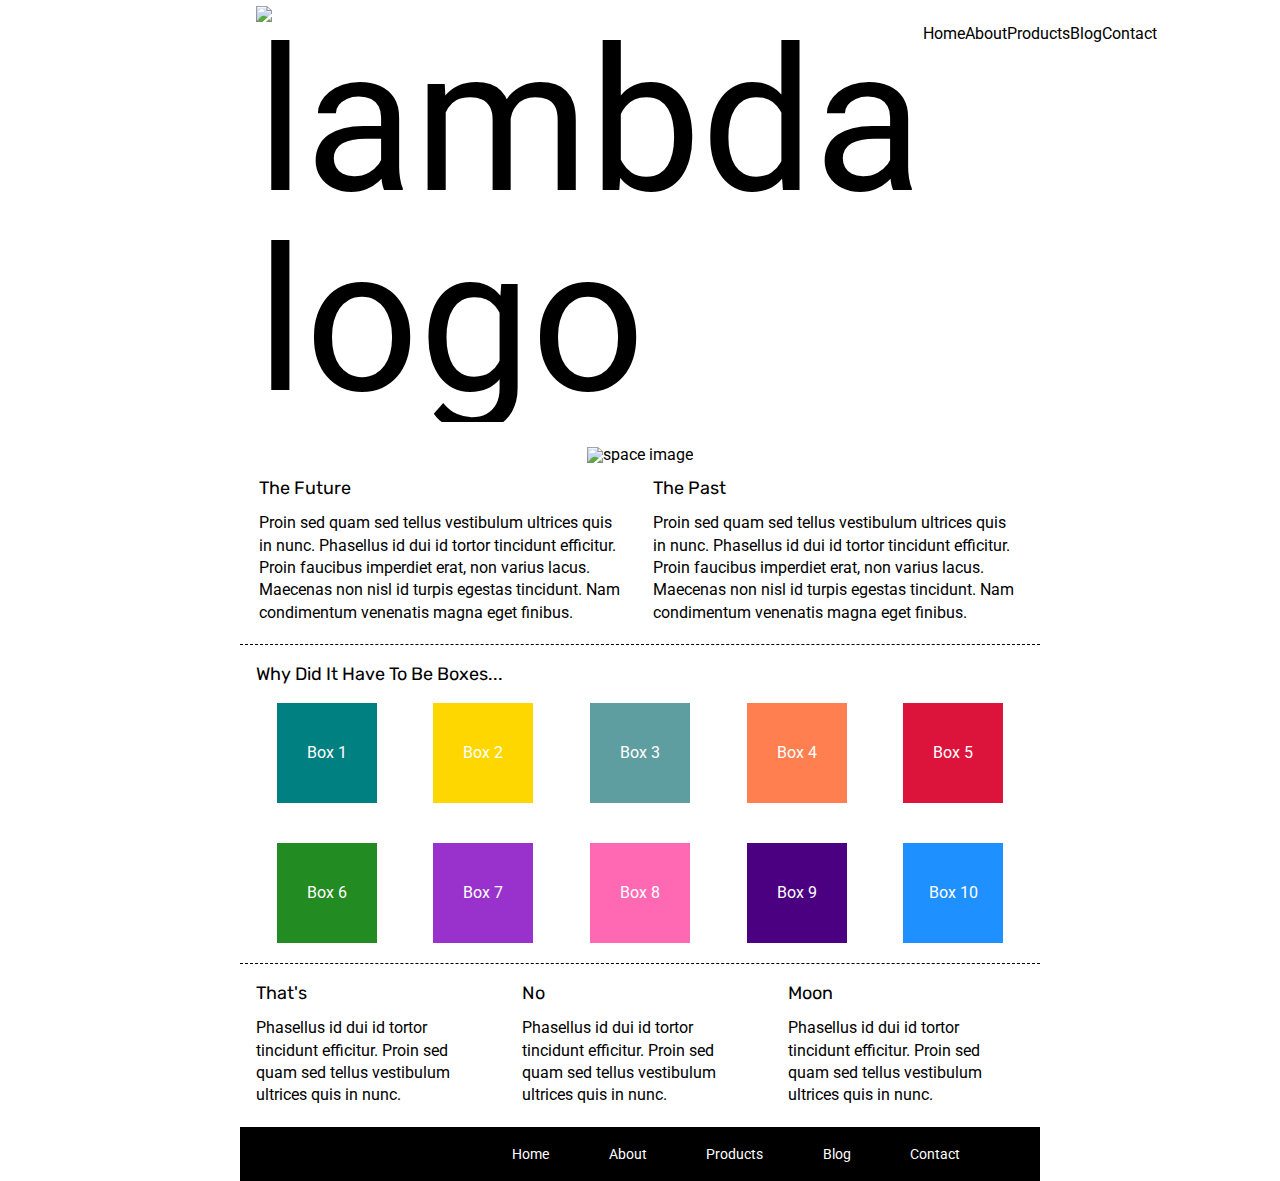
==== index.html @ 9ab6e814 "first-update" ====
<!DOCTYPE html>

<html lang="en">
<head>
  <meta charset="utf-8">
  <title>Sprint Challenge - Home</title>
  <link href="https://fonts.googleapis.com/css?family=Roboto|Rubik" rel="stylesheet">
  <link rel="stylesheet" href="index.css">
</head>

<body>
   <header>
        <nav class="navbar"> 
            <img src="/img/lambda-black.png" alt="lambda logo">
            <a href="#">Home</a>
            <a href="about.html" target="_blank">About</a>
            <a href="#">Products</a>
            <a href="#">Blog</a>
            <a href="#">Contact</a>
        </nav>
    </header>
            
    <div class="img-navbar">
        <img src="/img/jumbo.jpg" alt="space image">
    </div>
   
    <div class="container">
   
        <section class="top-content">
            <div class="text-container">
                <h2>The Future</h2>
                <p>Proin sed quam sed tellus vestibulum ultrices quis in nunc. Phasellus id dui id tortor tincidunt efficitur. Proin faucibus imperdiet erat, non varius lacus. Maecenas non nisl id turpis egestas tincidunt. Nam condimentum venenatis magna eget finibus.</p>
            </div>
            <div class="text-container">
                <h2>The Past</h2>
                <p>Proin sed quam sed tellus vestibulum ultrices quis in nunc. Phasellus id dui id tortor tincidunt efficitur. Proin faucibus imperdiet erat, non varius lacus. Maecenas non nisl id turpis egestas tincidunt. Nam condimentum venenatis magna eget finibus.</p>
            </div>
        </section>
        
        <section class="middle-content">
        
            <h2>Why Did It Have To Be Boxes...</h2>
            
            <div class="boxes">
                <div class="box1">Box 1</div>
                <div class="box2">Box 2</div>
                <div class="box3">Box 3</div>
                <div class="box4">Box 4</div>
                <div class="box5">Box 5</div>
                <div class="box6">Box 6</div>
                <div class="box7">Box 7</div>
                <div class="box8">Box 8</div>
                <div class="box9">Box 9</div>
                <div class="box10">Box 10</div>
            </div>
        
        </section>

        <section class="bottom-content">

            <div class="text-container">
                <h2>That's</h2>
                <p>Phasellus id dui id tortor tincidunt efficitur. Proin sed quam sed tellus vestibulum ultrices quis in nunc.</p>
            </div>
            <div class="text-container">
                <h2>No</h2>
                <p>Phasellus id dui id tortor tincidunt efficitur. Proin sed quam sed tellus vestibulum ultrices quis in nunc.</p>
            </div>
            <div class="text-container">
                <h2>Moon</h2>
                <p>Phasellus id dui id tortor tincidunt efficitur. Proin sed quam sed tellus vestibulum ultrices quis in nunc.</p>
            </div>

        </section>
        
        <footer>
            <nav>
                <a href="#">Home</a>
                <a href="#">About</a>
                <a href="#">Products</a>
                <a href="#">Blog</a>
                <a href="#">Contact</a>
            </nav>
        </footer>
    </div><!-- container -->        
</body>
</html>
---- index.css ----
/* http://meyerweb.com/eric/tools/css/reset/ 
   v2.0 | 20110126
   License: none (public domain)
*/

html, body, div, span, applet, object, iframe,
h1, h2, h3, h4, h5, h6, p, blockquote, pre,
a, abbr, acronym, address, big, cite, code,
del, dfn, em, img, ins, kbd, q, s, samp,
small, strike, strong, sub, sup, tt, var,
b, u, i, center,
dl, dt, dd, ol, ul, li,
fieldset, form, label, legend,
table, caption, tbody, tfoot, thead, tr, th, td,
article, aside, canvas, details, embed, 
figure, figcaption, footer, header, hgroup, 
menu, nav, output, ruby, section, summary,
time, mark, audio, video {
	margin: 0;
	padding: 0;
	border: 0;
	font-size: 100%;
	font: inherit;
	vertical-align: baseline;
}
/* HTML5 display-role reset for older browsers */
article, aside, details, figcaption, figure, 
footer, header, hgroup, menu, nav, section {
	display: block;
}
body {
	line-height: 1;
}
ol, ul {
	list-style: none;
}
blockquote, q {
	quotes: none;
}
blockquote:before, blockquote:after,
q:before, q:after {
	content: '';
	content: none;
}
table {
	border-collapse: collapse;
	border-spacing: 0;
}

* {
    box-sizing: border-box;
}

html, body {
    height: 100%;
    font-family: 'Roboto', sans-serif;
}

h1, h2, h3, h4, h5 {
    font-size: 18px;
    margin-bottom: 15px;
    font-family: 'Rubik', sans-serif;
}

p {
    line-height: 1.4;
}

.container {
    width: 800px;
    margin: 0 auto;
}

.top-content {
    display: flex;
    flex-wrap: wrap;
    justify-content: space-evenly;
    margin-bottom: 20px;
    border-bottom: 1px dashed black;
}

.top-content .text-container {
    width: 48%;
    padding: 0 1%;
    padding-bottom: 20px;  
}

.middle-content {
    margin-bottom: 20px;
    border-bottom: 1px dashed black;
}

.middle-content h2 {
    padding: 0 2%;
    margin-bottom: 0;
}

.middle-content .boxes {
    display: flex;
    flex-wrap: wrap;
    justify-content: space-evenly;
}

/* s */

.bottom-content {
    display: flex;
    margin: 0 2% 20px;
    justify-content: space-around;
}

.bottom-content .text-container {
    padding-right: 4%;
}

.bottom-content .text-container:last-child {
    padding-right: 0;
}

footer {
    width: 100%;
    background: black;
}

footer nav {
    width: 60%;
    display: flex;
    justify-content: space-between;
    align-items: center;
    padding: 20px 2%;
    font-size: 14px;
}

footer nav a {
    color: white;
    text-decoration: none;
}

nav {
    display: flex;
    justify-content: space-evenly;
    width: 60%;
    margin-left:16rem;
    /* border: 10px solid red; */
    padding: 2% 0;
}
a {
    text-decoration: none;
    color:black;
}
nav img {
    margin-top:-20px;
    font-size:200px;
}

.img-navbar {
    display: flex;
    justify-content: center;
    margin-bottom: 1rem;
}
.middle-content .boxes .box1{
    width: 12.5%;
    height: 100px;
    margin: 20px 2.5%;
    color: white;
    display: flex;
    align-items: center;
    justify-content: center;
    background: teal;
}
.middle-content .boxes .box2 {
    width: 12.5%;
    height: 100px;
    background: gold;
    margin: 20px 2.5%;
    color: white;
    display: flex;
    align-items: center;
    justify-content: center;
}
.middle-content .boxes .box3 {
    width: 12.5%;
    height: 100px;
    background: cadetblue;
    margin: 20px 2.5%;
    color: white;
    display: flex;
    align-items: center;
    justify-content: center;
}
.middle-content .boxes .box4 {
    width: 12.5%;
    height: 100px;
    background: coral;
    margin: 20px 2.5%;
    color: white;
    display: flex;
    align-items: center;
    justify-content: center;
}
.middle-content .boxes .box5 {
    width: 12.5%;
    height: 100px;
    background: crimson;
    margin: 20px 2.5%;
    color: white;
    display: flex;
    align-items: center;
    justify-content: center;
}
.middle-content .boxes .box6 {
    width: 12.5%;
    height: 100px;
    background: forestgreen;
    margin: 20px 2.5%;
    color: white;
    display: flex;
    align-items: center;
    justify-content: center;
}
.middle-content .boxes .box7 {
    width: 12.5%;
    height: 100px;
    background: darkorchid;
    margin: 20px 2.5%;
    color: white;
    display: flex;
    align-items: center;
    justify-content: center;
}
.middle-content .boxes .box8 {
    width: 12.5%;
    height: 100px;
    background: hotpink;
    margin: 20px 2.5%;
    color: white;
    display: flex;
    align-items: center;
    justify-content: center;
}
.middle-content .boxes .box9 {
    width: 12.5%;
    height: 100px;
    background: indigo;
    margin: 20px 2.5%;
    color: white;
    display: flex;
    align-items: center;
    justify-content: center;
}
.middle-content .boxes .box10 {
    width: 12.5%;
    height: 100px;
    background: dodgerblue;
    margin: 20px 2.5%;
    color: white;
    display: flex;
    align-items: center;
    justify-content: center;
}
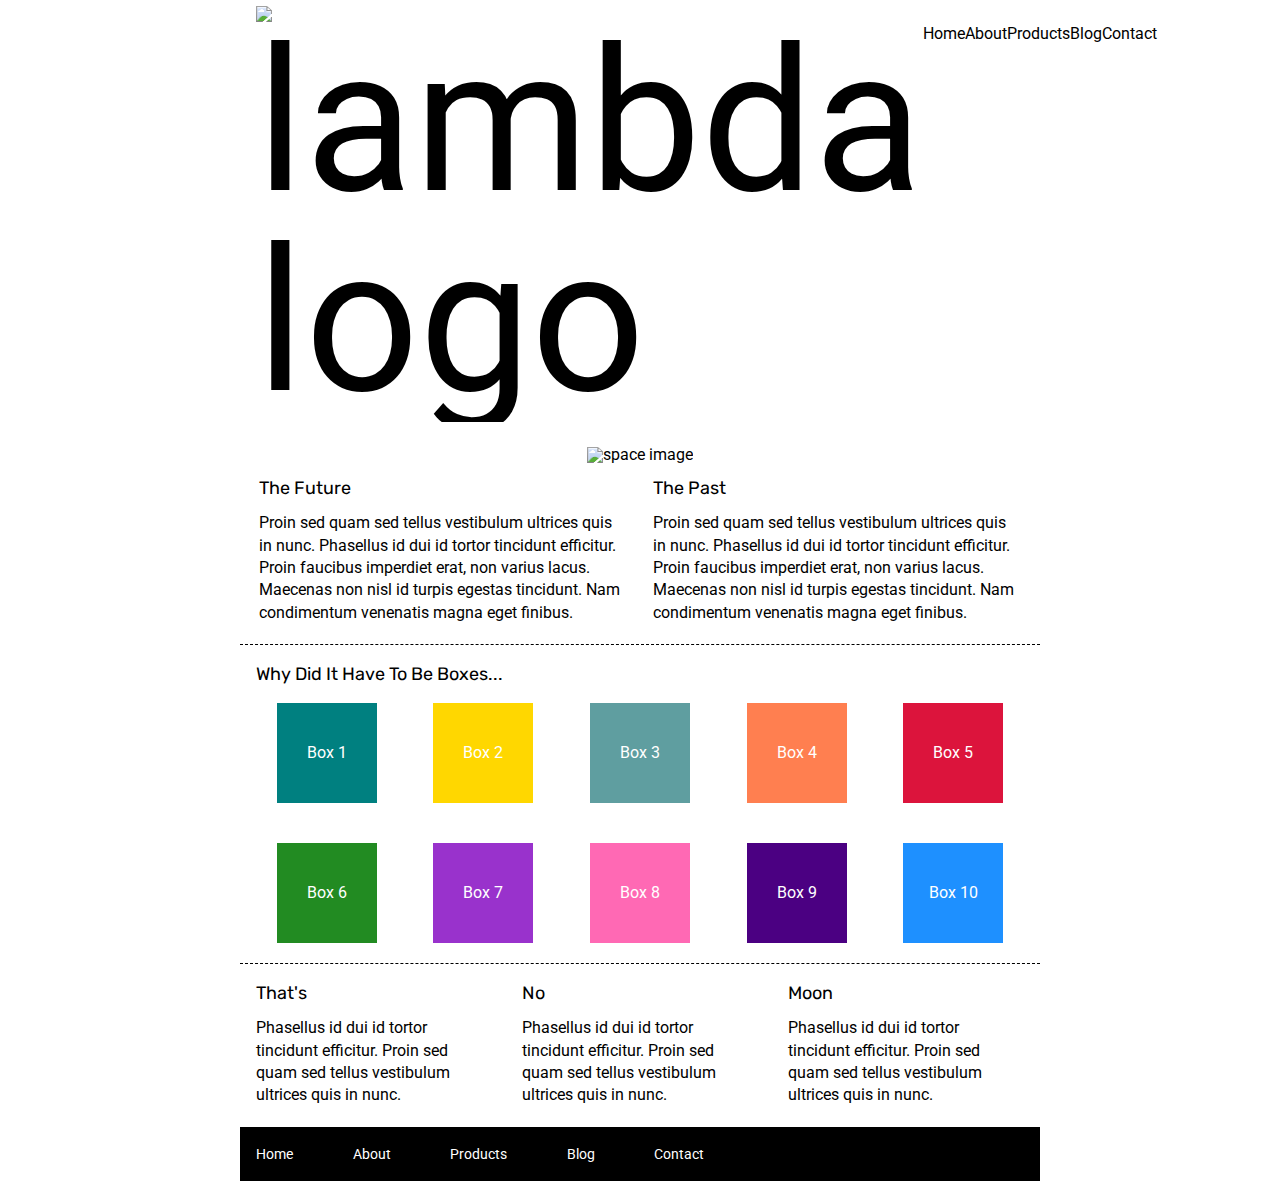
==== commit 693c1732: "last-version" ====
--- a/index.html
+++ b/index.html
@@ -25,7 +25,6 @@
     </div>
    
     <div class="container">
-   
         <section class="top-content">
             <div class="text-container">
                 <h2>The Future</h2>
@@ -76,7 +75,7 @@
         <footer>
             <nav>
                 <a href="#">Home</a>
-                <a href="#">About</a>
+                <a href="about.html" target="_blank">About</a>
                 <a href="#">Products</a>
                 <a href="#">Blog</a>
                 <a href="#">Contact</a>
--- a/index.css
+++ b/index.css
@@ -101,7 +101,17 @@
     justify-content: space-evenly;
 }
 
-/* s */
+/* .middle-content .boxes .box {
+    width: 12.5%;
+    height: 100px;
+    background: black;
+    margin: 20px 2.5%;
+    color: white;
+    display: flex;
+    align-items: center;
+    justify-content: center;
+} had to make individual tags for boxes
+to change the background.*/
 
 .bottom-content {
     display: flex;
@@ -136,7 +146,7 @@
     text-decoration: none;
 }
 
-nav {
+.navbar{
     display: flex;
     justify-content: space-evenly;
     width: 60%;
@@ -144,7 +154,7 @@
     /* border: 10px solid red; */
     padding: 2% 0;
 }
-a {
+header .navbar a {
     text-decoration: none;
     color:black;
 }
@@ -258,5 +268,102 @@
     align-items: center;
     justify-content: center;
 }
-
-
+/* _________________________________________________________
+from here on is the about page */
+.container-about-page {
+    width: 800px;
+    margin: 0 auto;
+}
+.top-about {
+    display: flex;
+    flex-wrap: wrap;
+    justify-content: space-evenly;
+    margin-bottom: 20px;
+    border-bottom: 1px dashed black;
+    width: 55%;
+    margin-left: 20rem;
+}
+.top-about .about-container {
+    padding: 0 1%;
+    padding-bottom: 15px;  
+}
+
+.about-content {
+    display: flex;
+    justify-content: space-evenly;
+    flex-wrap: wrap;
+    width: 70%;
+    margin-left:10rem;
+}
+.strategy {
+    display: flex;
+    flex-wrap: wrap;
+    justify-content:flex-start;
+    border-bottom:1px dashed black;
+    width:400px;
+    margin-left:14%;
+    margin-bottom:3rem;
+}
+
+.how {
+    display: flex;
+    flex-wrap: wrap;
+    justify-content:flex-start;
+    border-bottom:1px dashed black;
+    width:400px;
+    margin-right:1%;
+    margin-bottom:3rem;
+}
+
+.places {
+    display: flex;
+    flex-wrap: wrap;
+    justify-content:flex-start;
+    border-bottom:1px dashed black;
+    width:400px;
+    margin-left:14%;
+    margin-bottom:3rem;
+}
+.collab {
+    display: flex;
+    flex-wrap: wrap;
+    justify-content:flex-start;
+    border-bottom:1px dashed black;
+    width:400px;
+    margin-right:1%;
+    margin-bottom:3rem;
+}
+
+button {
+    padding:10px;
+    margin-bottom:10px;
+    border-radius: 10px;
+    width: 8rem;
+    background: white;
+    font-weight: bold;
+    border:2px solid black;
+}
+
+.about-bottom {
+    display: flex;
+    justify-content:center;
+    width: 800px;
+    margin-left:20rem;
+    padding-bottom:20px;
+}
+.about-footer {
+    width:58%;
+    margin-left: 20rem;
+    display: flex;
+    justify-content: flex-start;
+}
+button:hover {
+ background: black;
+ color:white;
+ cursor: progress;
+}
+/* NOTE: i dont know if its a requiriment but i noticed that 
+when the screen size changed, the design/layout changed as well
+i think it might be cause im using % but i tried rems and the same
+thing happen even if its not part of the requirements i would like 
+to know if there's a way to fix that.  */